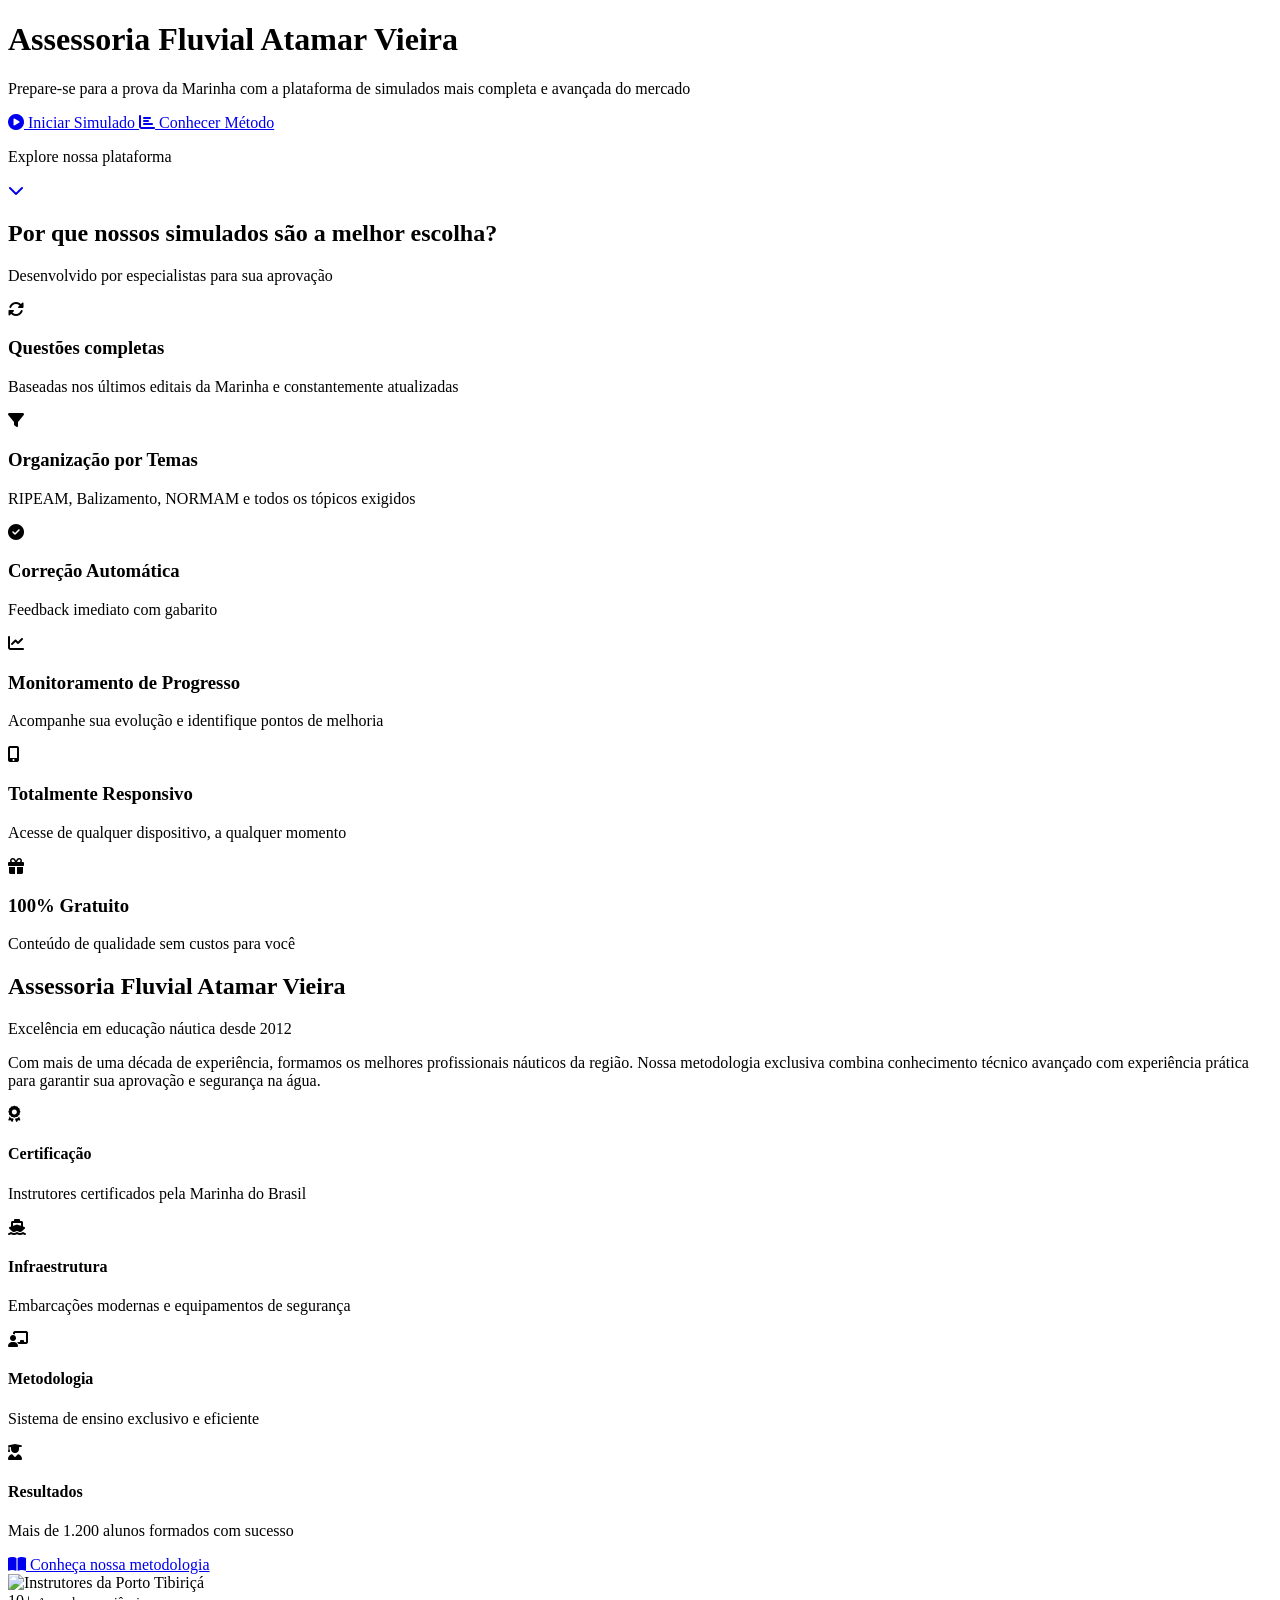
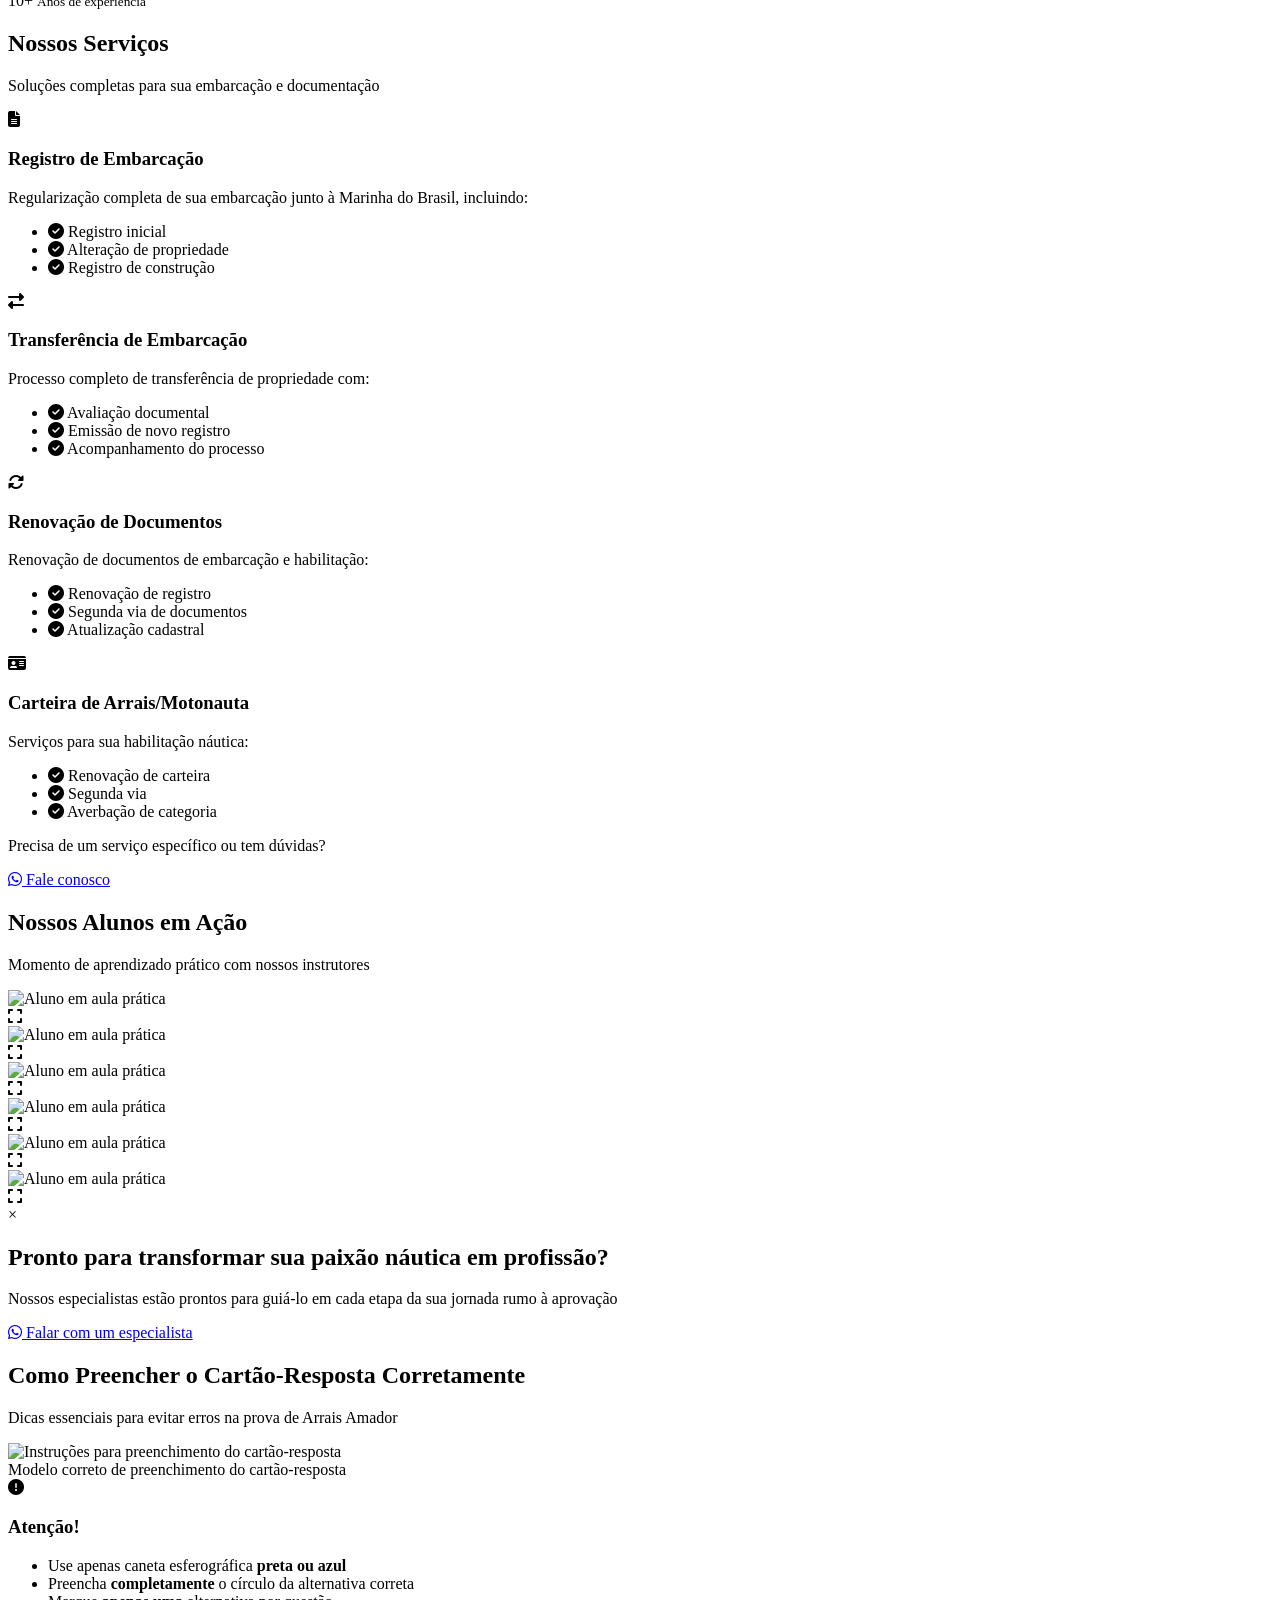
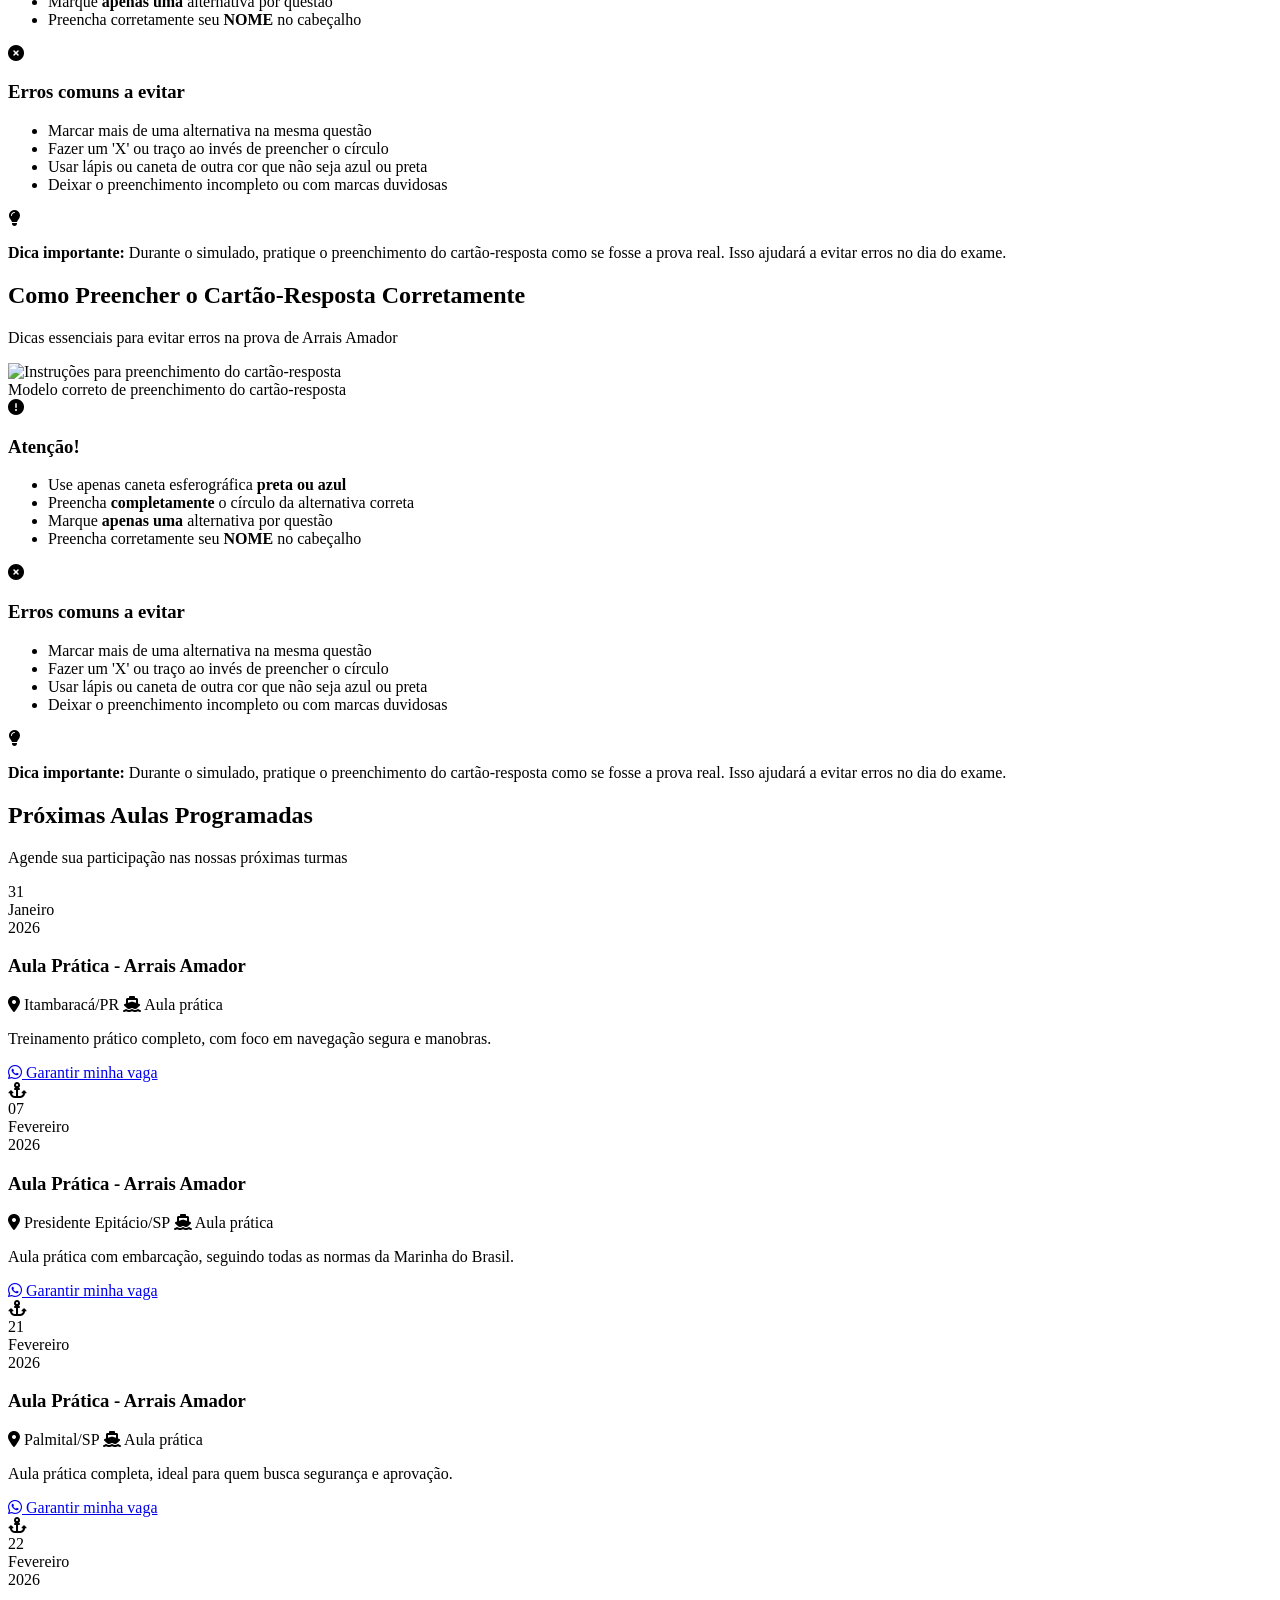
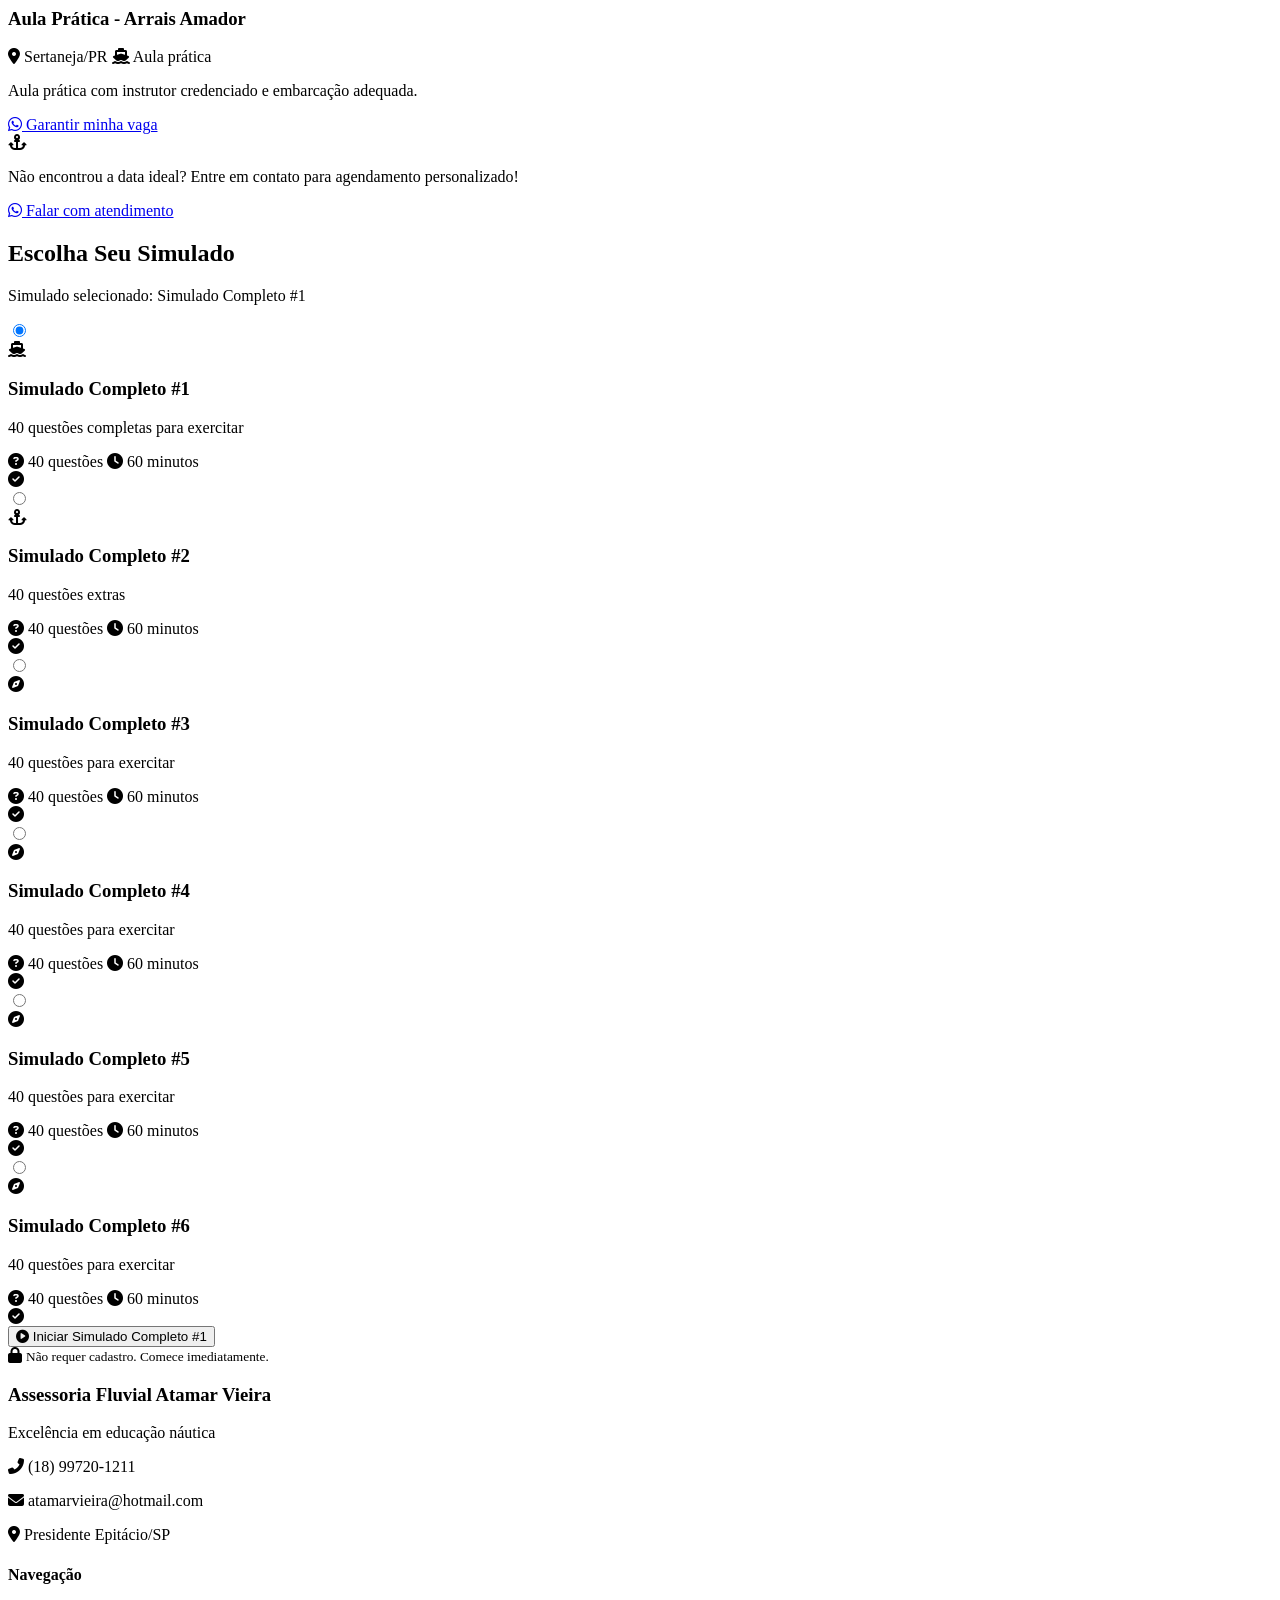
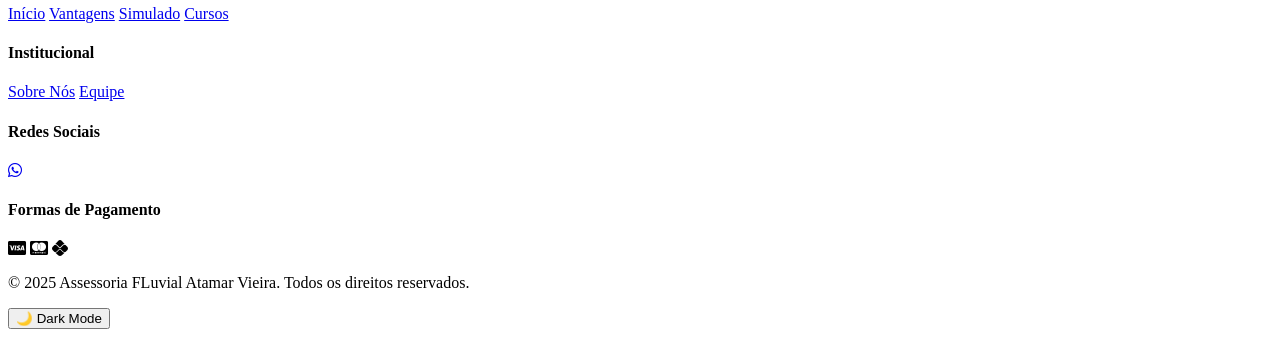
==== index.html @ 6e9eb117 "Add files via upload" ====
<!DOCTYPE html>
<html lang="pt-BR">
<head>
  <meta charset="UTF-8" />
  <meta name="viewport" content="width=device-width, initial-scale=1.0"/>
  <meta name="description" content="Simulados náuticos para prova da Marinha com correção automática. Prepare-se com questões atualizadas de RIPEAM, Balizamento e NORMAM.">
  <meta property="og:title" content="Simulados Náuticos | Porto Tibiriçá Escola Náutica">
  <meta property="og:description" content="Simulados náuticos para prova da Marinha com correção automática. Prepare-se com questões atualizadas de RIPEAM, Balizamento e NORMAM.">
  <meta property="og:image" content="https://seusite.com/logo-social.jpg">
  <meta property="og:url" content="https://seusite.com">
  <meta name="twitter:card" content="summary_large_image">
  <title>Assessoria Náutica Atamar Vieira</title>
  <link rel="stylesheet" href="https://cdnjs.cloudflare.com/ajax/libs/font-awesome/6.4.0/css/all.min.css">
  <link href="https://fonts.googleapis.com/css2?family=Poppins:wght@300;400;500;600;700&display=swap" rel="stylesheet">
  <link rel="stylesheet" href="styles.css" />
</head>
<body>
  <header class="hero">
  <div class="hero-overlay"></div>
  <div class="container">
    <div class="hero-content">
      <h1>Assessoria Fluvial Atamar Vieira</h1>
      <p class="hero-subtitle">Prepare-se para a prova da Marinha com a plataforma de simulados mais completa e avançada do mercado</p>
      <div class="hero-buttons">
        <a href="#simulado" class="btn btn-primary">
          <i class="fas fa-play-circle"></i> Iniciar Simulado
        </a>
        <a href="#benefits" class="btn btn-outline">
          <i class="fas fa-chart-bar"></i> Conhecer Método
        </a>
      </div>
      <div class="hero-cta">
        <p>Explore nossa plataforma</p>
        <a href="#benefits" class="scroll-down">
          <i class="fas fa-chevron-down"></i>
        </a>
      </div>
    </div>
  </div>
</header>

  <main>
    <section id="benefits" class="benefits fade-in">
      <div class="container">
        <div class="section-header">
          <h2>Por que nossos simulados são a melhor escolha?</h2>
          <p class="section-subtitle">Desenvolvido por especialistas para sua aprovação</p>
        </div>
        <div class="benefits-grid">
          <div class="benefit-card">
            <div class="benefit-number"></div>
            <i class="fas fa-sync-alt"></i>
            <h3>Questões completas</h3>
            <p>Baseadas nos últimos editais da Marinha e constantemente atualizadas</p>
          </div>
          <div class="benefit-card">
            <i class="fas fa-filter"></i>
            <h3>Organização por Temas</h3>
            <p>RIPEAM, Balizamento, NORMAM e todos os tópicos exigidos</p>
          </div>
          <div class="benefit-card">
            <i class="fas fa-check-circle"></i>
            <h3>Correção Automática</h3>
            <p>Feedback imediato com gabarito</p>
          </div>
          <div class="benefit-card">
            <i class="fas fa-chart-line"></i>
            <h3>Monitoramento de Progresso</h3>
            <p>Acompanhe sua evolução e identifique pontos de melhoria</p>
          </div>
          <div class="benefit-card">
            <i class="fas fa-mobile-alt"></i>
            <h3>Totalmente Responsivo</h3>
            <p>Acesse de qualquer dispositivo, a qualquer momento</p>
          </div>
          <div class="benefit-card">
            <i class="fas fa-gift"></i>
            <h3>100% Gratuito</h3>
            <p>Conteúdo de qualidade sem custos para você</p>
          </div>
        </div>
      </div>
    </section>

    <section class="about fade-in">
  <div class="container">
    <div class="about-content">
      <div class="about-text">
        <div class="section-header">
          <h2>Assessoria Fluvial Atamar Vieira</h2>
          <p class="section-subtitle">Excelência em educação náutica desde 2012</p>
        </div>
        
        <p>
          Com mais de uma década de experiência, formamos os melhores profissionais náuticos da região. Nossa metodologia exclusiva combina conhecimento técnico avançado com experiência prática para garantir sua aprovação e segurança na água.
        </p>
        
        <div class="about-features">
          <div class="feature-item">
            <div class="feature-icon">
              <i class="fas fa-award"></i>
            </div>
            <div>
              <h4>Certificação</h4>
              <p>Instrutores certificados pela Marinha do Brasil</p>
            </div>
          </div>
          
          <div class="feature-item">
            <div class="feature-icon">
              <i class="fas fa-ship"></i>
            </div>
            <div>
              <h4>Infraestrutura</h4>
              <p>Embarcações modernas e equipamentos de segurança</p>
            </div>
          </div>
          
          <div class="feature-item">
            <div class="feature-icon">
              <i class="fas fa-chalkboard-teacher"></i>
            </div>
            <div>
              <h4>Metodologia</h4>
              <p>Sistema de ensino exclusivo e eficiente</p>
            </div>
          </div>
          
          <div class="feature-item">
            <div class="feature-icon">
              <i class="fas fa-user-graduate"></i>
            </div>
            <div>
              <h4>Resultados</h4>
              <p>Mais de 1.200 alunos formados com sucesso</p>
            </div>
          </div>
        </div>
        
       
        
        <a href="#" class="btn btn-primary" style="margin-top: 20px;">
          <i class="fas fa-book-open"></i> Conheça nossa metodologia
        </a>
      </div>
      
      <div class="about-image">
        <div class="image-frame">
          <img src="./assets/logo-atamar.jpg" alt="Instrutores da Porto Tibiriçá" class="img-fluid">
          <div class="experience-badge">
            <span>10+</span>
            <small>Anos de experiência</small>
          </div>
        </div>
      </div>
    </div>
  </div>
 

<section class="services fade-in">
  <div class="container">
    <div class="section-header">
      <h2>Nossos Serviços</h2>
      <p class="section-subtitle">Soluções completas para sua embarcação e documentação</p>
    </div>
    
    <div class="services-grid">
      <!-- Serviço 1 -->
      <div class="service-card">
        <div class="service-icon">
          <i class="fas fa-file-alt"></i>
        </div>
        <h3>Registro de Embarcação</h3>
        <p>Regularização completa de sua embarcação junto à Marinha do Brasil, incluindo:</p>
        <ul class="service-features">
          <li><i class="fas fa-check-circle"></i> Registro inicial</li>
          <li><i class="fas fa-check-circle"></i> Alteração de propriedade</li>
          <li><i class="fas fa-check-circle"></i> Registro de construção</li>
        </ul>
       
      </div>
      
      <!-- Serviço 2 -->
      <div class="service-card">
        <div class="service-icon">
          <i class="fas fa-exchange-alt"></i>
        </div>
        <h3>Transferência de Embarcação</h3>
        <p>Processo completo de transferência de propriedade com:</p>
        <ul class="service-features">
          <li><i class="fas fa-check-circle"></i> Avaliação documental</li>
          <li><i class="fas fa-check-circle"></i> Emissão de novo registro</li>
          <li><i class="fas fa-check-circle"></i> Acompanhamento do processo</li>
        </ul>
      
      </div>
      
      <!-- Serviço 3 -->
      <div class="service-card">
        <div class="service-icon">
          <i class="fas fa-sync-alt"></i>
        </div>
        <h3>Renovação de Documentos</h3>
        <p>Renovação de documentos de embarcação e habilitação:</p>
        <ul class="service-features">
          <li><i class="fas fa-check-circle"></i> Renovação de registro</li>
          <li><i class="fas fa-check-circle"></i> Segunda via de documentos</li>
          <li><i class="fas fa-check-circle"></i> Atualização cadastral</li>
        </ul>
        
      </div>
      
      <!-- Serviço 4 -->
      <div class="service-card">
        <div class="service-icon">
          <i class="fas fa-id-card"></i>
        </div>
        <h3>Carteira de Arrais/Motonauta</h3>
        <p>Serviços para sua habilitação náutica:</p>
        <ul class="service-features">
          <li><i class="fas fa-check-circle"></i> Renovação de carteira</li>
          <li><i class="fas fa-check-circle"></i> Segunda via</li>
          <li><i class="fas fa-check-circle"></i> Averbação de categoria</li>
        </ul>
      
      </div>
    </div>
    
    <div class="services-cta">
      <p>Precisa de um serviço específico ou tem dúvidas?</p>
      <a href="https://wa.me/5518997201211" target="_blank" class="btn btn-primary">
        <i class="fab fa-whatsapp"></i> Fale conosco
      </a>
    </div>
  </div>
</section>
</section>
    <section class="gallery fade-in">
      <div class="container">
        <div class="section-header">
          <h2>Nossos Alunos em Ação</h2>
          <p class="section-subtitle">Momento de aprendizado prático com nossos instrutores</p>
        </div>
        
        <div class="gallery-grid">
          <div class="gallery-item">
            <img src="./assets/20230520_111310.jpg" alt="Aluno em aula prática" class="gallery-image" loading="lazy">
            <div class="gallery-overlay">
              <i class="fas fa-expand"></i>
            </div>
          </div>
          <div class="gallery-item">
            <img src="./assets/AULA PRATICA PARA ARRAIS AMADOR DIA 15 DE FEVEREIRO DE 2025 ACORDO CRAP 010-2025 (2).jpg" alt="Aluno em aula prática" class="gallery-image" loading="lazy">
            <div class="gallery-overlay">
              <i class="fas fa-expand"></i>
            </div>
          </div>
          <div class="gallery-item">
            <img src="./assets/AULA PRATICA PARA ARRAIS AMADOR DIA 15 DE FEVEREIRO DE 2025 ACORDO CRAP 010-2025.jpg" alt="Aluno em aula prática" class="gallery-image" loading="lazy">
            <div class="gallery-overlay">
              <i class="fas fa-expand"></i>
            </div>
          </div>
          <div class="gallery-item">
            <img src="./assets/AULA PRATICA PARA ARRAIS AMADOR DIA 22 DE MARÇO DE 2025 ACORDO CRAP Nº 014-2025 (2).jpeg" alt="Aluno em aula prática" class="gallery-image" loading="lazy">
            <div class="gallery-overlay">
              <i class="fas fa-expand"></i>
            </div>
          </div>
          <div class="gallery-item">
            <img src="./assets/AULA PRATICA PARA MOTONAUTA DIA 21 DE MARÇO DE 2025 ACORDO CRAP Nº 013-2025.jpg" alt="Aluno em aula prática" class="gallery-image" loading="lazy">
            <div class="gallery-overlay">
              <i class="fas fa-expand"></i>
            </div>
          </div>
          <div class="gallery-item">
            <img src="./assets/GERSON APARECIDO DE CARVALHO, RINALDO MARQUES DE SOUZA, LEANDRO APARECIDO FLORES, JOÃO MARCOS W. DOS REIS, MAURCIO MENDES, PAULO ROBERTO DA SILV.jpg" alt="Aluno em aula prática" class="gallery-image" loading="lazy">
            <div class="gallery-overlay">
              <i class="fas fa-expand"></i>
            </div>
          </div>
          
          </div>
        </div>
      </div>
      
      <!-- Lightbox Modal -->
      <div class="lightbox">
        <span class="close-lightbox">&times;</span>
        <img class="lightbox-content" id="lightbox-image">
        <div class="lightbox-caption"></div>
      </div>
    </section>
    <section class="cta-secondary fade-in">
  <div class="wave-divider"></div>
  <div class="container">
    <div class="cta-content">
      <h2>Pronto para transformar sua paixão náutica em profissão?</h2>
      <p>Nossos especialistas estão prontos para guiá-lo em cada etapa da sua jornada rumo à aprovação</p>
      <a href="https://wa.me/5518997201211" target="_blank" class="btn btn-secondary">
        <i class="fab fa-whatsapp"></i> Falar com um especialista
      </a>
    </div>
  </div>
</section>
    <section class="answer-instructions fade-in">
      <div class="container">
        <div class="section-header">
          <h2>Como Preencher o Cartão-Resposta Corretamente</h2>
          <p class="section-subtitle">Dicas essenciais para evitar erros na prova de Arrais Amador</p>
        </div>
        
        <div class="instructions-content">
          <div class="instructions-image">
            <img src="./assets/cartão-resposta2.jpg" alt="Instruções para preenchimento do cartão-resposta" class="instructions-img">
            <div class="image-caption">Modelo correto de preenchimento do cartão-resposta</div>
          </div>
          
          <div class="instructions-text">
            <div class="instruction-item">
              <div class="instruction-icon">
                <i class="fas fa-exclamation-circle"></i>
              </div>
              <div>
                <h3>Atenção!</h3>
                <ul class="instruction-list">
                  <li>Use apenas caneta esferográfica <strong>preta ou azul</strong></li>
                  <li>Preencha <strong>completamente</strong> o círculo da alternativa correta</li>
                  <li>Marque <strong>apenas uma</strong> alternativa por questão</li>
                  <li>Preencha corretamente seu <strong>NOME</strong> no cabeçalho</li>
                </ul>
              </div>
            </div>
            
            <div class="instruction-item">
              <div class="instruction-icon">
                <i class="fas fa-times-circle"></i>
              </div>
              <div>
                <h3>Erros comuns a evitar</h3>
                <ul class="instruction-list">
                  <li>Marcar mais de uma alternativa na mesma questão</li>
                  <li>Fazer um 'X' ou traço ao invés de preencher o círculo</li>
                  <li>Usar lápis ou caneta de outra cor que não seja azul ou preta</li>
                  <li>Deixar o preenchimento incompleto ou com marcas duvidosas</li>
                </ul>
              </div>
            </div>
            
            <div class="instruction-tip">
              <i class="fas fa-lightbulb"></i>
              <p><strong>Dica importante:</strong> Durante o simulado, pratique o preenchimento do cartão-resposta como se fosse a prova real. Isso ajudará a evitar erros no dia do exame.</p>
            </div>
          </div>
        </div>
      </div>
    </section>
    <section class="answer-instructions fade-in">
      <div class="container">
        <div class="section-header">
          <h2>Como Preencher o Cartão-Resposta Corretamente</h2>
          <p class="section-subtitle">Dicas essenciais para evitar erros na prova de Arrais Amador</p>
        </div>
        
        <div class="instructions-content">
          <div class="instructions-image">
            <img src="./assets/cartão-resposta2.jpg" alt="Instruções para preenchimento do cartão-resposta" class="instructions-img">
            <div class="image-caption">Modelo correto de preenchimento do cartão-resposta</div>
          </div>
          
          <div class="instructions-text">
            <div class="instruction-item">
              <div class="instruction-icon">
                <i class="fas fa-exclamation-circle"></i>
              </div>
              <div>
                <h3>Atenção!</h3>
                <ul class="instruction-list">
                  <li>Use apenas caneta esferográfica <strong>preta ou azul</strong></li>
                  <li>Preencha <strong>completamente</strong> o círculo da alternativa correta</li>
                  <li>Marque <strong>apenas uma</strong> alternativa por questão</li>
                  <li>Preencha corretamente seu <strong>NOME</strong> no cabeçalho</li>
                </ul>
              </div>
            </div>
            
            <div class="instruction-item">
              <div class="instruction-icon">
                <i class="fas fa-times-circle"></i>
              </div>
              <div>
                <h3>Erros comuns a evitar</h3>
                <ul class="instruction-list">
                  <li>Marcar mais de uma alternativa na mesma questão</li>
                  <li>Fazer um 'X' ou traço ao invés de preencher o círculo</li>
                  <li>Usar lápis ou caneta de outra cor que não seja azul ou preta</li>
                  <li>Deixar o preenchimento incompleto ou com marcas duvidosas</li>
                </ul>
              </div>
            </div>
            
            <div class="instruction-tip">
              <i class="fas fa-lightbulb"></i>
              <p><strong>Dica importante:</strong> Durante o simulado, pratique o preenchimento do cartão-resposta como se fosse a prova real. Isso ajudará a evitar erros no dia do exame.</p>
            </div>
          </div>
        </div>
      </div>
   <section class="scheduled-classes fade-in">
  <div class="container">
    <div class="section-header">
      <h2>Próximas Aulas Programadas</h2>
      <p class="section-subtitle">Agende sua participação nas nossas próximas turmas</p>
    </div>

    <div class="classes-container">

      

      <div class="class-card">
        <div class="class-date">
          <div class="date-day">31</div>
          <div class="date-month">Janeiro</div>
          <div class="date-year">2026</div>
        </div>
        <div class="class-info">
          <h3>Aula Prática - Arrais Amador</h3>
          <div class="class-meta">
            <span><i class="fas fa-map-marker-alt"></i> Itambaracá/PR</span>
            <span><i class="fas fa-ship"></i> Aula prática</span>
          </div>
          <p class="class-description">
            Treinamento prático completo, com foco em navegação segura e manobras.
          </p>
          <a href="https://wa.me/5518997201211" target="_blank" class="btn btn-secondary">
            <i class="fab fa-whatsapp"></i> Garantir minha vaga
          </a>
        </div>
        <div class="class-badge">
          <i class="fas fa-anchor"></i>
        </div>
      </div>

      <div class="class-card">
        <div class="class-date">
          <div class="date-day">07</div>
          <div class="date-month">Fevereiro</div>
          <div class="date-year">2026</div>
        </div>
        <div class="class-info">
          <h3>Aula Prática - Arrais Amador</h3>
          <div class="class-meta">
            <span><i class="fas fa-map-marker-alt"></i> Presidente Epitácio/SP</span>
            <span><i class="fas fa-ship"></i> Aula prática</span>
          </div>
          <p class="class-description">
            Aula prática com embarcação, seguindo todas as normas da Marinha do Brasil.
          </p>
          <a href="https://wa.me/5518997201211" target="_blank" class="btn btn-secondary">
            <i class="fab fa-whatsapp"></i> Garantir minha vaga
          </a>
        </div>
        <div class="class-badge">
          <i class="fas fa-anchor"></i>
        </div>
      </div>

      <div class="class-card">
        <div class="class-date">
          <div class="date-day">21</div>
          <div class="date-month">Fevereiro</div>
          <div class="date-year">2026</div>
        </div>
        <div class="class-info">
          <h3>Aula Prática - Arrais Amador</h3>
          <div class="class-meta">
            <span><i class="fas fa-map-marker-alt"></i> Palmital/SP</span>
            <span><i class="fas fa-ship"></i> Aula prática</span>
          </div>
          <p class="class-description">
            Aula prática completa, ideal para quem busca segurança e aprovação.
          </p>
          <a href="https://wa.me/5518997201211" target="_blank" class="btn btn-secondary">
            <i class="fab fa-whatsapp"></i> Garantir minha vaga
          </a>
        </div>
        <div class="class-badge">
          <i class="fas fa-anchor"></i>
        </div>
      </div>

      <div class="class-card">
        <div class="class-date">
          <div class="date-day">22</div>
          <div class="date-month">Fevereiro</div>
          <div class="date-year">2026</div>
        </div>
        <div class="class-info">
          <h3>Aula Prática - Arrais Amador</h3>
          <div class="class-meta">
            <span><i class="fas fa-map-marker-alt"></i> Sertaneja/PR</span>
            <span><i class="fas fa-ship"></i> Aula prática</span>
          </div>
          <p class="class-description">
            Aula prática com instrutor credenciado e embarcação adequada.
          </p>
          <a href="https://wa.me/5518997201211" target="_blank" class="btn btn-secondary">
            <i class="fab fa-whatsapp"></i> Garantir minha vaga
          </a>
        </div>
        <div class="class-badge">
          <i class="fas fa-anchor"></i>
        </div>
      </div>

    </div>

    <div class="classes-cta">
      <p>Não encontrou a data ideal? Entre em contato para agendamento personalizado!</p>
      <a href="https://wa.me/5518997201211" target="_blank" class="btn btn-primary">
        <i class="fab fa-whatsapp"></i> Falar com atendimento
      </a>
    </div>
  </div>
</section>

  <section id="simulado" class="simulado-form fade-in">
  <div class="container">
    <div class="form-container">
      <div class="form-header">
        <h2>Escolha Seu Simulado</h2>
        <p class="selected-feedback">Nenhum simulado selecionado</p>
      </div>
      
      <form id="simuladoRedirectForm" class="simulado-form">
        <div class="simulado-options">
          <div class="simulado-card selected" data-simulado="simulado1">
            <input type="radio" id="simulado1" name="simuladoType" value="simulado1" checked class="simulado-radio">
            <label for="simulado1" class="simulado-label">
              <div class="simulado-icon">
                <i class="fas fa-ship"></i>
              </div>
              <div class="simulado-info">
                <h3>Simulado Completo #1</h3>
                <p>40 questões completas para exercitar</p>
                <div class="simulado-meta">
                  <span><i class="fas fa-question-circle"></i> 40 questões</span>
                  <span><i class="fas fa-clock"></i> 60 minutos</span>
                </div>
              </div>
              <div class="selection-indicator">
                <i class="fas fa-check-circle"></i>
              </div>
            </label>
          </div>
          
          <div class="simulado-card" data-simulado="simulado2">
            <input type="radio" id="simulado2" name="simuladoType" value="simulado2" class="simulado-radio">
            <label for="simulado2" class="simulado-label">
              <div class="simulado-icon">
                <i class="fas fa-anchor"></i>
              </div>
              <div class="simulado-info">
                <h3>Simulado Completo #2</h3>
                <p>40 questões extras</p>
                <div class="simulado-meta">
                  <span><i class="fas fa-question-circle"></i> 40 questões</span>
                  <span><i class="fas fa-clock"></i> 60 minutos</span>
                </div>
              </div>
              <div class="selection-indicator">
                <i class="fas fa-check-circle"></i>
              </div>
            </label>
          </div>

          <!-- Novo simulado adicionado aqui -->
          <div class="simulado-card" data-simulado="simulado3">
            <input type="radio" id="simulado3" name="simuladoType" value="simulado3" class="simulado-radio">
            <label for="simulado3" class="simulado-label">
              <div class="simulado-icon">
                <i class="fas fa-compass"></i>
              </div>
              <div class="simulado-info">
                <h3>Simulado Completo #3</h3>
                <p>40 questões para exercitar</p>
                <div class="simulado-meta">
                  <span><i class="fas fa-question-circle"></i> 40 questões</span>
                  <span><i class="fas fa-clock"></i> 60 minutos</span>
                </div>
              </div>
              <div class="selection-indicator">
                <i class="fas fa-check-circle"></i>
              </div>
            </label>
          </div>

          <div class="simulado-card" data-simulado="simulado4">
            <input type="radio" id="simulado4" name="simuladoType" value="simulado4" class="simulado-radio">
            <label for="simulado4" class="simulado-label">
              <div class="simulado-icon">
                <i class="fas fa-compass"></i>
              </div>
              <div class="simulado-info">
                <h3>Simulado Completo #4</h3>
                <p>40 questões para exercitar</p>
                <div class="simulado-meta">
                  <span><i class="fas fa-question-circle"></i> 40 questões</span>
                  <span><i class="fas fa-clock"></i> 60 minutos</span>
                </div>
              </div>
              <div class="selection-indicator">
                <i class="fas fa-check-circle"></i>
              </div>
            </label>
          </div>
        </div>

        <div class="simulado-card" data-simulado="simulado5">
            <input type="radio" id="simulado5" name="simuladoType" value="simulado5" class="simulado-radio">
            <label for="simulado5" class="simulado-label">
              <div class="simulado-icon">
                <i class="fas fa-compass"></i>
              </div>
              <div class="simulado-info">
                <h3>Simulado Completo #5</h3>
                <p>40 questões para exercitar</p>
                <div class="simulado-meta">
                  <span><i class="fas fa-question-circle"></i> 40 questões</span>
                  <span><i class="fas fa-clock"></i> 60 minutos</span>
                </div>
              </div>
              <div class="selection-indicator">
                <i class="fas fa-check-circle"></i>
              </div>
            </label>
          </div>
          <div class="simulado-card" data-simulado="simulado6">
            <input type="radio" id="simulado6" name="simuladoType" value="simulado6" class="simulado-radio">
            <label for="simulado6" class="simulado-label">
              <div class="simulado-icon">
                <i class="fas fa-compass"></i>
              </div>
              <div class="simulado-info">
                <h3>Simulado Completo #6</h3>
                <p>40 questões para exercitar</p>
                <div class="simulado-meta">
                  <span><i class="fas fa-question-circle"></i> 40 questões</span>
                  <span><i class="fas fa-clock"></i> 60 minutos</span>
                </div>
              </div>
              <div class="selection-indicator">
                <i class="fas fa-check-circle"></i>
              </div>
            </label>
          </div>
        
        <button type="submit" class="btn btn-primary btn-block">
          <i class="fas fa-play-circle"></i> <span class="btn-text">Iniciar Simulado Completo #1</span>
        </button>
        
        <div class="privacy-notice mt-3">
          <i class="fas fa-lock"></i>
          <small>Não requer cadastro. Comece imediatamente.</small>
        </div>
      </form>
    </div>
  </div>
</section>

</script>
  </main>

  <footer>
    <div class="container">
      <div class="footer-content">
        <div class="footer-brand">
          <h3>Assessoria Fluvial Atamar Vieira</h3>
          <p>Excelência em educação náutica</p>
          <div class="contact-info">
            <p><i class="fas fa-phone-alt"></i> (18) 99720-1211</p>
            <p><i class="fas fa-envelope"></i> atamarvieira@hotmail.com</p>
            <p><i class="fas fa-map-marker-alt"></i> Presidente Epitácio/SP</p>
          </div>
        </div>

        <div class="footer-links">
          <div class="links-column">
            <h4>Navegação</h4>
            <a href="#">Início</a>
            <a href="#benefits">Vantagens</a>
            <a href="#simulado">Simulado</a>
            <a href="#">Cursos</a>
          </div>
          <div class="links-column">
            <h4>Institucional</h4>
            <a href="#">Sobre Nós</a>
            <a href="#">Equipe</a>
          </div>
        </div>

        <div class="footer-social">
          <h4>Redes Sociais</h4>
          <div class="social-icons">
            
            <a href="https://wa.me/5518997201211" aria-label="WhatsApp"><i class="fab fa-whatsapp"></i></a>
          </div>
          <div class="payment-methods">
            <h4>Formas de Pagamento</h4>
            <div class="payment-icons">
              <i class="fab fa-cc-visa"></i>
              <i class="fab fa-cc-mastercard"></i>

              <i class="fab fa-pix"></i>
            </div>
          </div>
        </div>
      </div>
      <div class="footer-bottom">
        <p>© 2025 Assessoria FLuvial Atamar Vieira. Todos os direitos reservados.</p>
      </div>
    </div>
  </footer>

  <button class="toggle-dark" onclick="document.body.classList.toggle('dark-mode')">
    🌙 Dark Mode
  </button>
  <script>
  document.addEventListener('DOMContentLoaded', function() {
  const simuladoCards = document.querySelectorAll('.simulado-card');
  const submitButton = document.querySelector('.btn-primary');
  const selectedFeedback = document.querySelector('.selected-feedback');
  const btnText = document.querySelector('.btn-text');
  
  // Função para atualizar o estado do botão
  function updateButtonState() {
    const selectedCard = document.querySelector('.simulado-card.selected');
    if (selectedCard) {
      submitButton.disabled = false;
      submitButton.classList.remove('btn-disabled');
      const simuladoName = selectedCard.querySelector('h3').textContent;
      selectedFeedback.textContent = `Simulado selecionado: ${simuladoName}`;
      btnText.textContent = `Iniciar ${simuladoName}`;
    } else {
      submitButton.disabled = true;
      submitButton.classList.add('btn-disabled');
      selectedFeedback.textContent = 'Nenhum simulado selecionado';
      btnText.textContent = 'Selecione um simulado para começar';
    }
  }

  // Ativa a seleção ao clicar em qualquer parte do card
  simuladoCards.forEach(card => {
    card.addEventListener('click', function() {
      // Remove a seleção de todos os cards
      simuladoCards.forEach(c => c.classList.remove('selected'));
      
      // Adiciona seleção ao card clicado
      this.classList.add('selected');
      
      // Marca o radio button correspondente
      const radio = this.querySelector('input[type="radio"]');
      radio.checked = true;
      
      // Atualiza o estado do botão
      updateButtonState();
    });
  });

  // Verifica se já há um selecionado por padrão
  const defaultSelected = document.querySelector('.simulado-card.selected');
  if (defaultSelected) {
    defaultSelected.querySelector('input[type="radio"]').checked = true;
    updateButtonState();
  }

  // Dentro do event listener do formulário, atualize para:
document.getElementById('simuladoRedirectForm').addEventListener('submit', function(e) {
  e.preventDefault();
  const selectedSimulado = document.querySelector('input[name="simuladoType"]:checked').value;
  
  // Adiciona feedback visual durante o carregamento
  submitButton.innerHTML = '<i class="fas fa-spinner fa-spin"></i> Preparando simulado...';
  
  // Simula um tempo de carregamento (remova isso na implementação real)
  setTimeout(() => {
    if(selectedSimulado === 'simulado1') {
      window.location.href = 'simulado.html';
    } else if(selectedSimulado === 'simulado2') {
      window.location.href = 'simulado2.html';
    } else if(selectedSimulado === 'simulado3') {
      window.location.href = 'simulado3.html';
     } else if(selectedSimulado === 'simulado4') {
      window.location.href = 'simulado4.html';
    }
    else if(selectedSimulado === 'simulado5') {
        window.location.href = 'simulado5.html';
      }
      else if(selectedSimulado === 'simulado6') {
        window.location.href = 'simulado6.html';
      }
  }, 1000);
});
});
</script>
  <script>
    // Gallery Lightbox Functionality
    document.addEventListener('DOMContentLoaded', function() {
      const galleryItems = document.querySelectorAll('.gallery-item');
      const lightbox = document.querySelector('.lightbox');
      const lightboxImg = document.getElementById('lightbox-image');
      const lightboxCaption = document.querySelector('.lightbox-caption');
      const closeLightbox = document.querySelector('.close-lightbox');
      
      galleryItems.forEach(item => {
        item.addEventListener('click', function() {
          const imgSrc = this.querySelector('img').src;
          const imgAlt = this.querySelector('img').alt;
          
          lightboxImg.src = imgSrc;
          lightboxCaption.textContent = imgAlt;
          lightbox.style.display = 'block';
          document.body.style.overflow = 'hidden';
        });
      });
      
      closeLightbox.addEventListener('click', function() {
        lightbox.style.display = 'none';
        document.body.style.overflow = 'auto';
      });
      
      lightbox.addEventListener('click', function(e) {
        if (e.target === lightbox) {
          lightbox.style.display = 'none';
          document.body.style.overflow = 'auto';
        }
      });
      
      // Close with ESC key
      document.addEventListener('keydown', function(e) {
        if (e.key === 'Escape' && lightbox.style.display === 'block') {
          lightbox.style.display = 'none';
          document.body.style.overflow = 'auto';
        }
      });
    });
  </script>
</body>
</html>
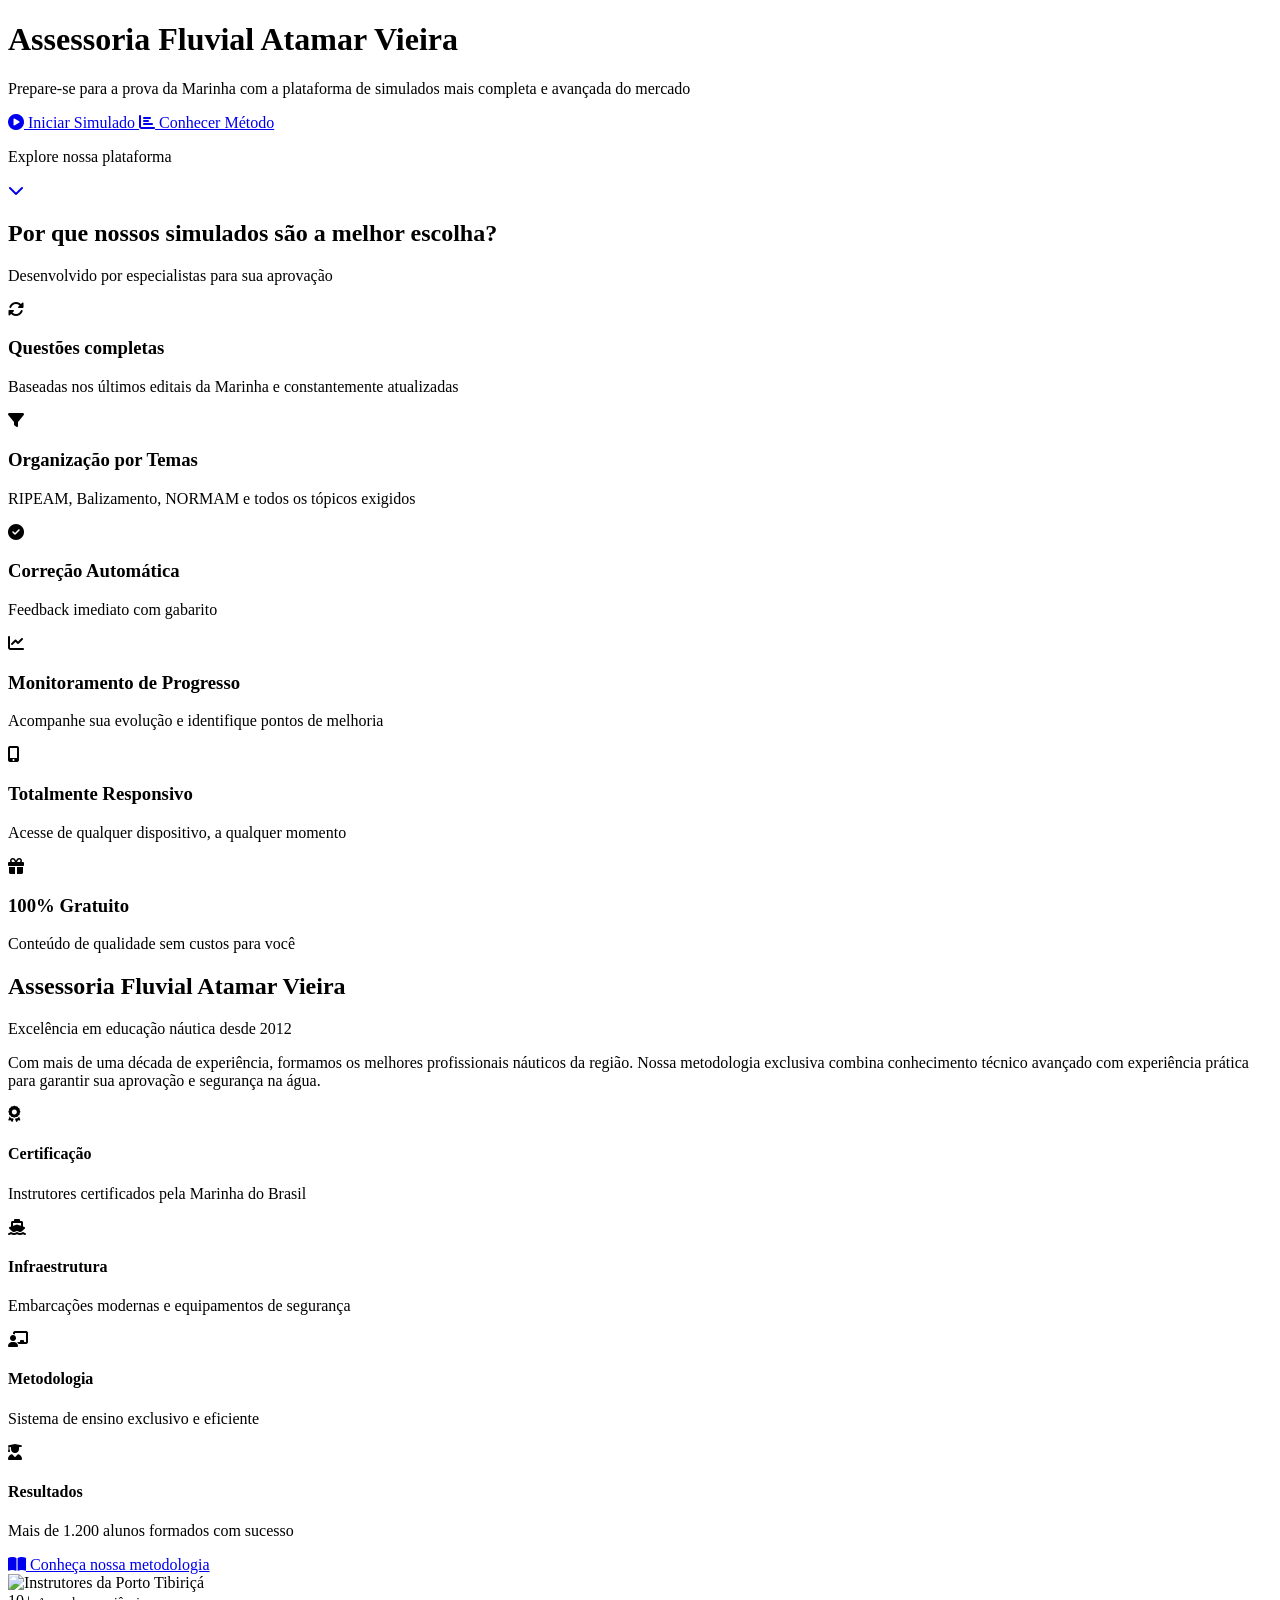
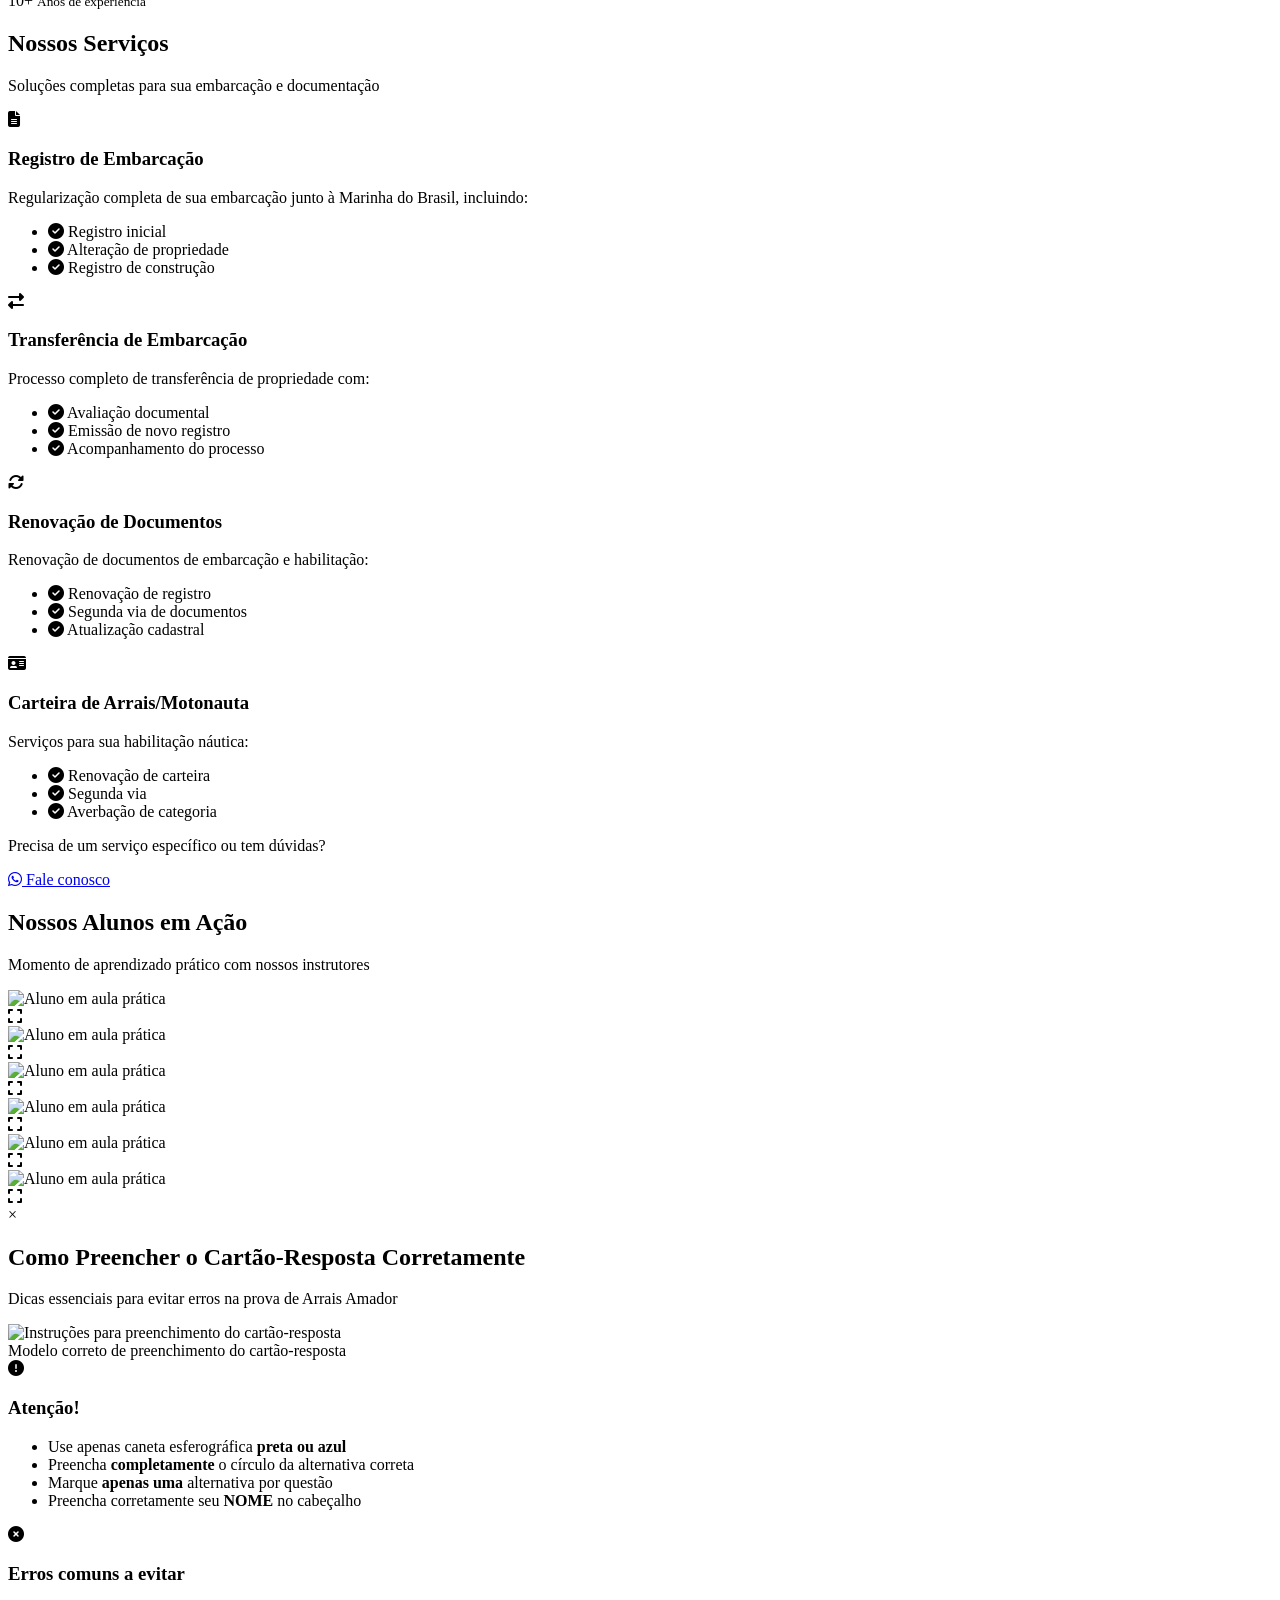
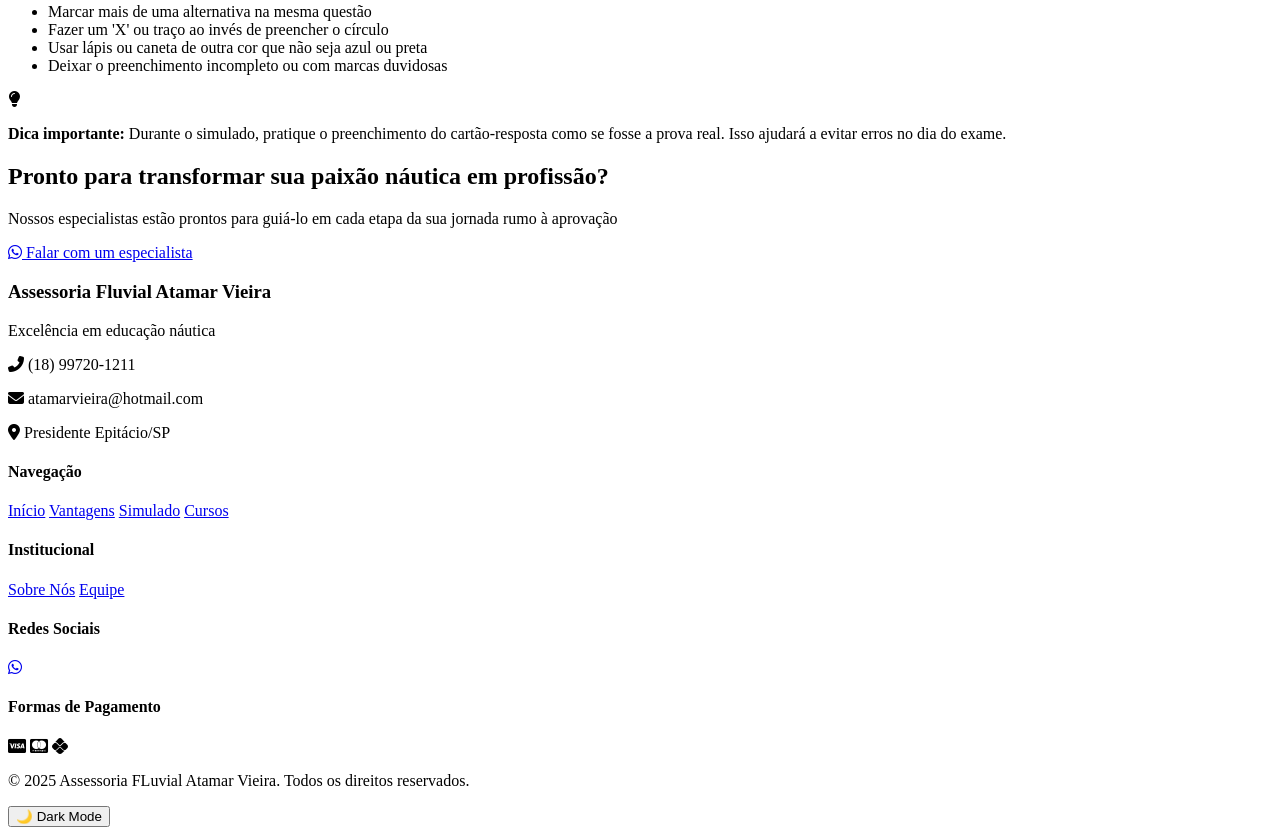
==== commit f6204fdc: "Add files via upload" ====
--- a/index.html
+++ b/index.html
@@ -22,7 +22,7 @@
       <h1>Assessoria Fluvial Atamar Vieira</h1>
       <p class="hero-subtitle">Prepare-se para a prova da Marinha com a plataforma de simulados mais completa e avançada do mercado</p>
       <div class="hero-buttons">
-        <a href="#simulado" class="btn btn-primary">
+        <a href="simuladoapp.html" class="btn btn-primary">
           <i class="fas fa-play-circle"></i> Iniciar Simulado
         </a>
         <a href="#benefits" class="btn btn-outline">
@@ -291,18 +291,8 @@
         <div class="lightbox-caption"></div>
       </div>
     </section>
-    <section class="cta-secondary fade-in">
-  <div class="wave-divider"></div>
-  <div class="container">
-    <div class="cta-content">
-      <h2>Pronto para transformar sua paixão náutica em profissão?</h2>
-      <p>Nossos especialistas estão prontos para guiá-lo em cada etapa da sua jornada rumo à aprovação</p>
-      <a href="https://wa.me/5518997201211" target="_blank" class="btn btn-secondary">
-        <i class="fab fa-whatsapp"></i> Falar com um especialista
-      </a>
-    </div>
-  </div>
-</section>
+
+   
     <section class="answer-instructions fade-in">
       <div class="container">
         <div class="section-header">
@@ -355,320 +345,21 @@
         </div>
       </div>
     </section>
-    <section class="answer-instructions fade-in">
-      <div class="container">
-        <div class="section-header">
-          <h2>Como Preencher o Cartão-Resposta Corretamente</h2>
-          <p class="section-subtitle">Dicas essenciais para evitar erros na prova de Arrais Amador</p>
-        </div>
-        
-        <div class="instructions-content">
-          <div class="instructions-image">
-            <img src="./assets/cartão-resposta2.jpg" alt="Instruções para preenchimento do cartão-resposta" class="instructions-img">
-            <div class="image-caption">Modelo correto de preenchimento do cartão-resposta</div>
-          </div>
-          
-          <div class="instructions-text">
-            <div class="instruction-item">
-              <div class="instruction-icon">
-                <i class="fas fa-exclamation-circle"></i>
-              </div>
-              <div>
-                <h3>Atenção!</h3>
-                <ul class="instruction-list">
-                  <li>Use apenas caneta esferográfica <strong>preta ou azul</strong></li>
-                  <li>Preencha <strong>completamente</strong> o círculo da alternativa correta</li>
-                  <li>Marque <strong>apenas uma</strong> alternativa por questão</li>
-                  <li>Preencha corretamente seu <strong>NOME</strong> no cabeçalho</li>
-                </ul>
-              </div>
-            </div>
-            
-            <div class="instruction-item">
-              <div class="instruction-icon">
-                <i class="fas fa-times-circle"></i>
-              </div>
-              <div>
-                <h3>Erros comuns a evitar</h3>
-                <ul class="instruction-list">
-                  <li>Marcar mais de uma alternativa na mesma questão</li>
-                  <li>Fazer um 'X' ou traço ao invés de preencher o círculo</li>
-                  <li>Usar lápis ou caneta de outra cor que não seja azul ou preta</li>
-                  <li>Deixar o preenchimento incompleto ou com marcas duvidosas</li>
-                </ul>
-              </div>
-            </div>
-            
-            <div class="instruction-tip">
-              <i class="fas fa-lightbulb"></i>
-              <p><strong>Dica importante:</strong> Durante o simulado, pratique o preenchimento do cartão-resposta como se fosse a prova real. Isso ajudará a evitar erros no dia do exame.</p>
-            </div>
-          </div>
-        </div>
-      </div>
-   <section class="scheduled-classes fade-in">
+     <section class="cta-secondary fade-in">
+  <div class="wave-divider"></div>
   <div class="container">
-    <div class="section-header">
-      <h2>Próximas Aulas Programadas</h2>
-      <p class="section-subtitle">Agende sua participação nas nossas próximas turmas</p>
-    </div>
-
-    <div class="classes-container">
-
-      
-
-      <div class="class-card">
-        <div class="class-date">
-          <div class="date-day">31</div>
-          <div class="date-month">Janeiro</div>
-          <div class="date-year">2026</div>
-        </div>
-        <div class="class-info">
-          <h3>Aula Prática - Arrais Amador</h3>
-          <div class="class-meta">
-            <span><i class="fas fa-map-marker-alt"></i> Itambaracá/PR</span>
-            <span><i class="fas fa-ship"></i> Aula prática</span>
-          </div>
-          <p class="class-description">
-            Treinamento prático completo, com foco em navegação segura e manobras.
-          </p>
-          <a href="https://wa.me/5518997201211" target="_blank" class="btn btn-secondary">
-            <i class="fab fa-whatsapp"></i> Garantir minha vaga
-          </a>
-        </div>
-        <div class="class-badge">
-          <i class="fas fa-anchor"></i>
-        </div>
-      </div>
-
-      <div class="class-card">
-        <div class="class-date">
-          <div class="date-day">07</div>
-          <div class="date-month">Fevereiro</div>
-          <div class="date-year">2026</div>
-        </div>
-        <div class="class-info">
-          <h3>Aula Prática - Arrais Amador</h3>
-          <div class="class-meta">
-            <span><i class="fas fa-map-marker-alt"></i> Presidente Epitácio/SP</span>
-            <span><i class="fas fa-ship"></i> Aula prática</span>
-          </div>
-          <p class="class-description">
-            Aula prática com embarcação, seguindo todas as normas da Marinha do Brasil.
-          </p>
-          <a href="https://wa.me/5518997201211" target="_blank" class="btn btn-secondary">
-            <i class="fab fa-whatsapp"></i> Garantir minha vaga
-          </a>
-        </div>
-        <div class="class-badge">
-          <i class="fas fa-anchor"></i>
-        </div>
-      </div>
-
-      <div class="class-card">
-        <div class="class-date">
-          <div class="date-day">21</div>
-          <div class="date-month">Fevereiro</div>
-          <div class="date-year">2026</div>
-        </div>
-        <div class="class-info">
-          <h3>Aula Prática - Arrais Amador</h3>
-          <div class="class-meta">
-            <span><i class="fas fa-map-marker-alt"></i> Palmital/SP</span>
-            <span><i class="fas fa-ship"></i> Aula prática</span>
-          </div>
-          <p class="class-description">
-            Aula prática completa, ideal para quem busca segurança e aprovação.
-          </p>
-          <a href="https://wa.me/5518997201211" target="_blank" class="btn btn-secondary">
-            <i class="fab fa-whatsapp"></i> Garantir minha vaga
-          </a>
-        </div>
-        <div class="class-badge">
-          <i class="fas fa-anchor"></i>
-        </div>
-      </div>
-
-      <div class="class-card">
-        <div class="class-date">
-          <div class="date-day">22</div>
-          <div class="date-month">Fevereiro</div>
-          <div class="date-year">2026</div>
-        </div>
-        <div class="class-info">
-          <h3>Aula Prática - Arrais Amador</h3>
-          <div class="class-meta">
-            <span><i class="fas fa-map-marker-alt"></i> Sertaneja/PR</span>
-            <span><i class="fas fa-ship"></i> Aula prática</span>
-          </div>
-          <p class="class-description">
-            Aula prática com instrutor credenciado e embarcação adequada.
-          </p>
-          <a href="https://wa.me/5518997201211" target="_blank" class="btn btn-secondary">
-            <i class="fab fa-whatsapp"></i> Garantir minha vaga
-          </a>
-        </div>
-        <div class="class-badge">
-          <i class="fas fa-anchor"></i>
-        </div>
-      </div>
-
-    </div>
-
-    <div class="classes-cta">
-      <p>Não encontrou a data ideal? Entre em contato para agendamento personalizado!</p>
-      <a href="https://wa.me/5518997201211" target="_blank" class="btn btn-primary">
-        <i class="fab fa-whatsapp"></i> Falar com atendimento
+    <div class="cta-content">
+      <h2>Pronto para transformar sua paixão náutica em profissão?</h2>
+      <p>Nossos especialistas estão prontos para guiá-lo em cada etapa da sua jornada rumo à aprovação</p>
+      <a href="https://wa.me/5518997201211" target="_blank" class="btn btn-secondary">
+        <i class="fab fa-whatsapp"></i> Falar com um especialista
       </a>
     </div>
   </div>
+
 </section>
 
-  <section id="simulado" class="simulado-form fade-in">
-  <div class="container">
-    <div class="form-container">
-      <div class="form-header">
-        <h2>Escolha Seu Simulado</h2>
-        <p class="selected-feedback">Nenhum simulado selecionado</p>
-      </div>
-      
-      <form id="simuladoRedirectForm" class="simulado-form">
-        <div class="simulado-options">
-          <div class="simulado-card selected" data-simulado="simulado1">
-            <input type="radio" id="simulado1" name="simuladoType" value="simulado1" checked class="simulado-radio">
-            <label for="simulado1" class="simulado-label">
-              <div class="simulado-icon">
-                <i class="fas fa-ship"></i>
-              </div>
-              <div class="simulado-info">
-                <h3>Simulado Completo #1</h3>
-                <p>40 questões completas para exercitar</p>
-                <div class="simulado-meta">
-                  <span><i class="fas fa-question-circle"></i> 40 questões</span>
-                  <span><i class="fas fa-clock"></i> 60 minutos</span>
-                </div>
-              </div>
-              <div class="selection-indicator">
-                <i class="fas fa-check-circle"></i>
-              </div>
-            </label>
-          </div>
-          
-          <div class="simulado-card" data-simulado="simulado2">
-            <input type="radio" id="simulado2" name="simuladoType" value="simulado2" class="simulado-radio">
-            <label for="simulado2" class="simulado-label">
-              <div class="simulado-icon">
-                <i class="fas fa-anchor"></i>
-              </div>
-              <div class="simulado-info">
-                <h3>Simulado Completo #2</h3>
-                <p>40 questões extras</p>
-                <div class="simulado-meta">
-                  <span><i class="fas fa-question-circle"></i> 40 questões</span>
-                  <span><i class="fas fa-clock"></i> 60 minutos</span>
-                </div>
-              </div>
-              <div class="selection-indicator">
-                <i class="fas fa-check-circle"></i>
-              </div>
-            </label>
-          </div>
-
-          <!-- Novo simulado adicionado aqui -->
-          <div class="simulado-card" data-simulado="simulado3">
-            <input type="radio" id="simulado3" name="simuladoType" value="simulado3" class="simulado-radio">
-            <label for="simulado3" class="simulado-label">
-              <div class="simulado-icon">
-                <i class="fas fa-compass"></i>
-              </div>
-              <div class="simulado-info">
-                <h3>Simulado Completo #3</h3>
-                <p>40 questões para exercitar</p>
-                <div class="simulado-meta">
-                  <span><i class="fas fa-question-circle"></i> 40 questões</span>
-                  <span><i class="fas fa-clock"></i> 60 minutos</span>
-                </div>
-              </div>
-              <div class="selection-indicator">
-                <i class="fas fa-check-circle"></i>
-              </div>
-            </label>
-          </div>
-
-          <div class="simulado-card" data-simulado="simulado4">
-            <input type="radio" id="simulado4" name="simuladoType" value="simulado4" class="simulado-radio">
-            <label for="simulado4" class="simulado-label">
-              <div class="simulado-icon">
-                <i class="fas fa-compass"></i>
-              </div>
-              <div class="simulado-info">
-                <h3>Simulado Completo #4</h3>
-                <p>40 questões para exercitar</p>
-                <div class="simulado-meta">
-                  <span><i class="fas fa-question-circle"></i> 40 questões</span>
-                  <span><i class="fas fa-clock"></i> 60 minutos</span>
-                </div>
-              </div>
-              <div class="selection-indicator">
-                <i class="fas fa-check-circle"></i>
-              </div>
-            </label>
-          </div>
-        </div>
-
-        <div class="simulado-card" data-simulado="simulado5">
-            <input type="radio" id="simulado5" name="simuladoType" value="simulado5" class="simulado-radio">
-            <label for="simulado5" class="simulado-label">
-              <div class="simulado-icon">
-                <i class="fas fa-compass"></i>
-              </div>
-              <div class="simulado-info">
-                <h3>Simulado Completo #5</h3>
-                <p>40 questões para exercitar</p>
-                <div class="simulado-meta">
-                  <span><i class="fas fa-question-circle"></i> 40 questões</span>
-                  <span><i class="fas fa-clock"></i> 60 minutos</span>
-                </div>
-              </div>
-              <div class="selection-indicator">
-                <i class="fas fa-check-circle"></i>
-              </div>
-            </label>
-          </div>
-          <div class="simulado-card" data-simulado="simulado6">
-            <input type="radio" id="simulado6" name="simuladoType" value="simulado6" class="simulado-radio">
-            <label for="simulado6" class="simulado-label">
-              <div class="simulado-icon">
-                <i class="fas fa-compass"></i>
-              </div>
-              <div class="simulado-info">
-                <h3>Simulado Completo #6</h3>
-                <p>40 questões para exercitar</p>
-                <div class="simulado-meta">
-                  <span><i class="fas fa-question-circle"></i> 40 questões</span>
-                  <span><i class="fas fa-clock"></i> 60 minutos</span>
-                </div>
-              </div>
-              <div class="selection-indicator">
-                <i class="fas fa-check-circle"></i>
-              </div>
-            </label>
-          </div>
-        
-        <button type="submit" class="btn btn-primary btn-block">
-          <i class="fas fa-play-circle"></i> <span class="btn-text">Iniciar Simulado Completo #1</span>
-        </button>
-        
-        <div class="privacy-notice mt-3">
-          <i class="fas fa-lock"></i>
-          <small>Não requer cadastro. Comece imediatamente.</small>
-        </div>
-      </form>
-    </div>
-  </div>
-</section>
-
-</script>
+    
   </main>
 
   <footer>
